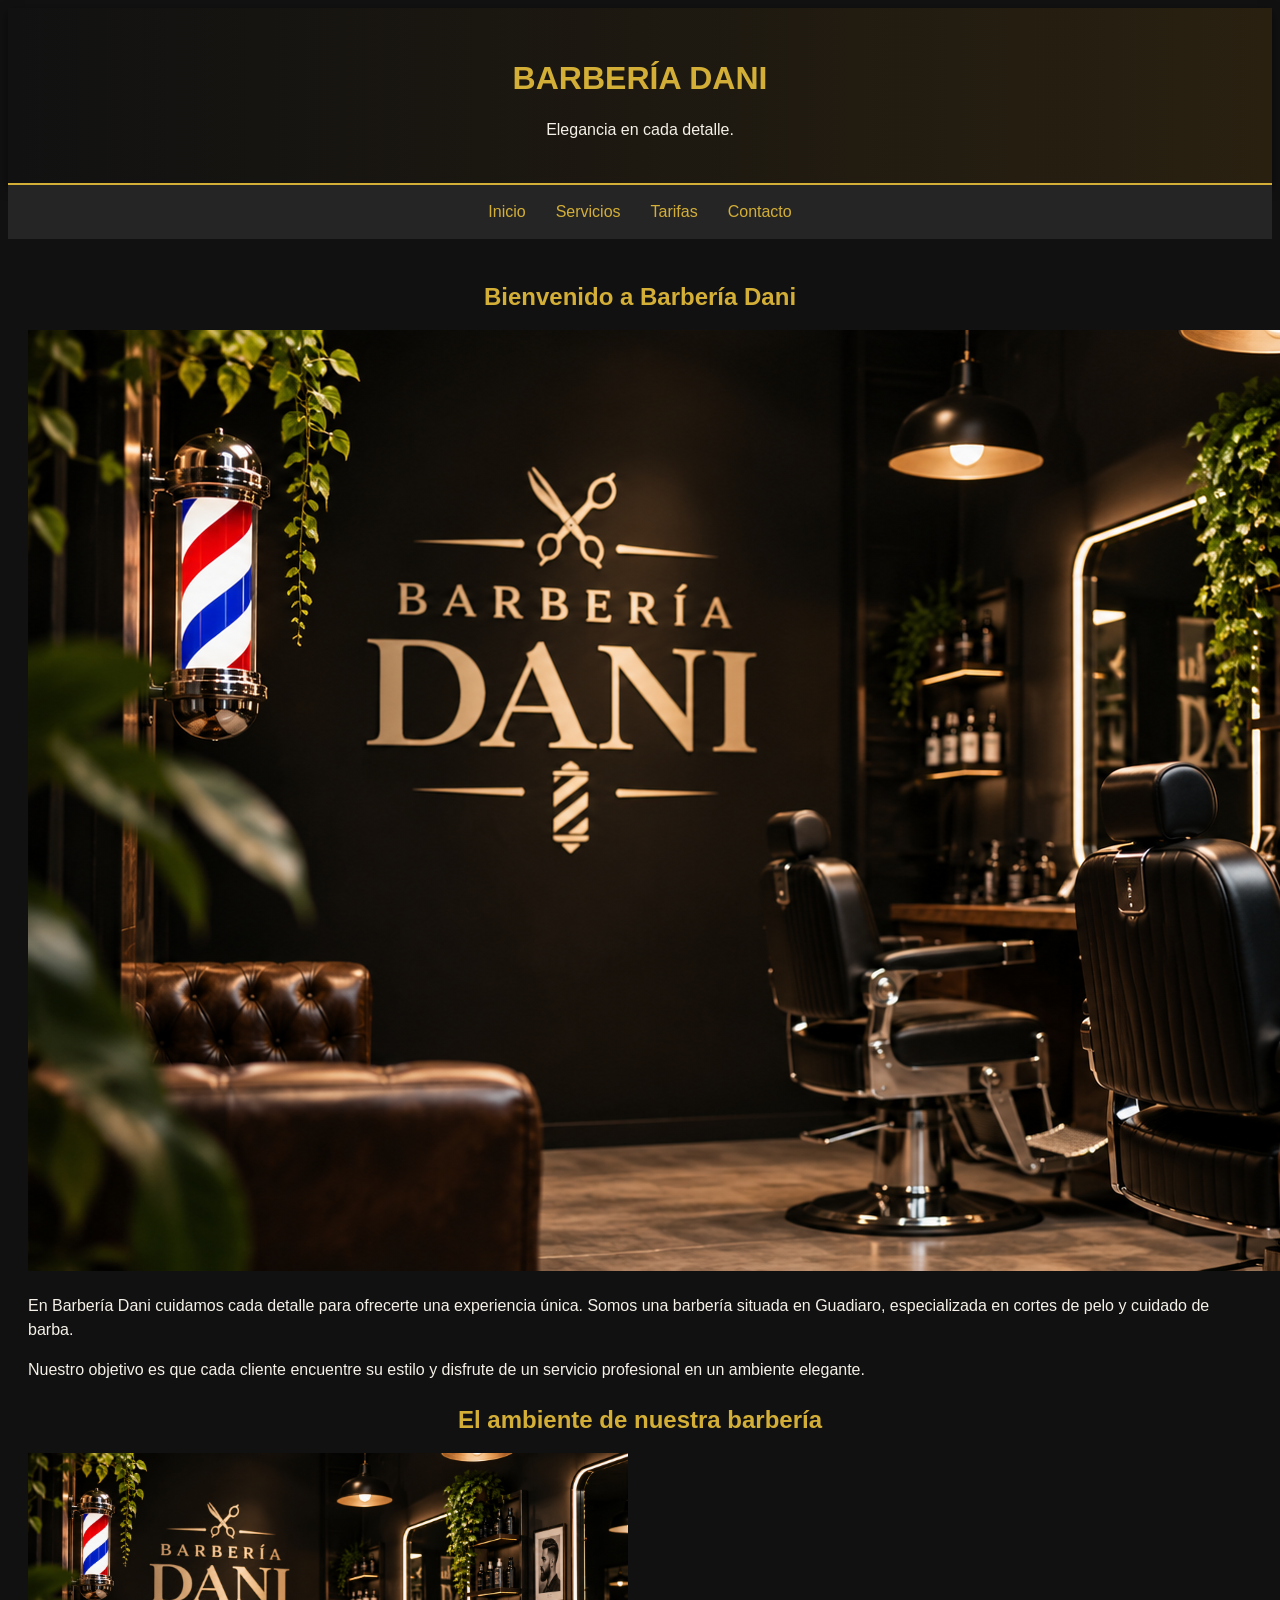
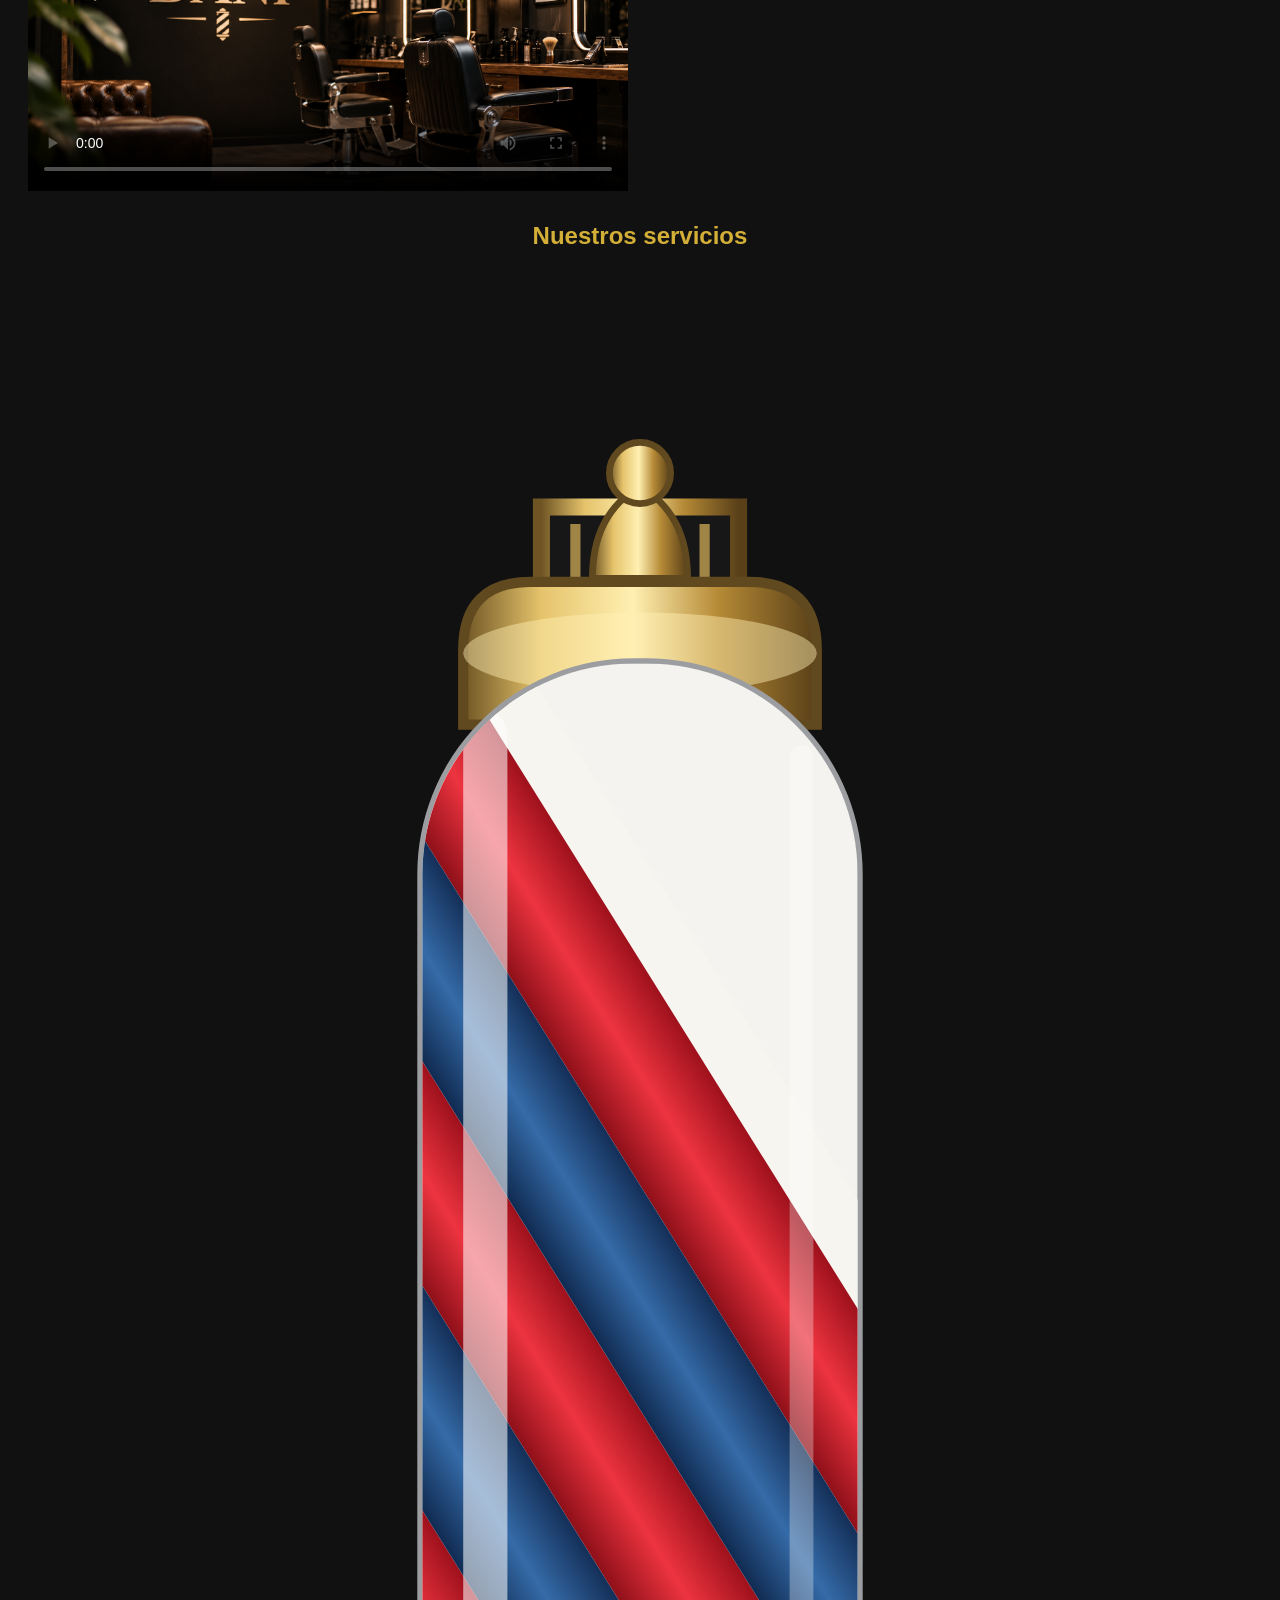
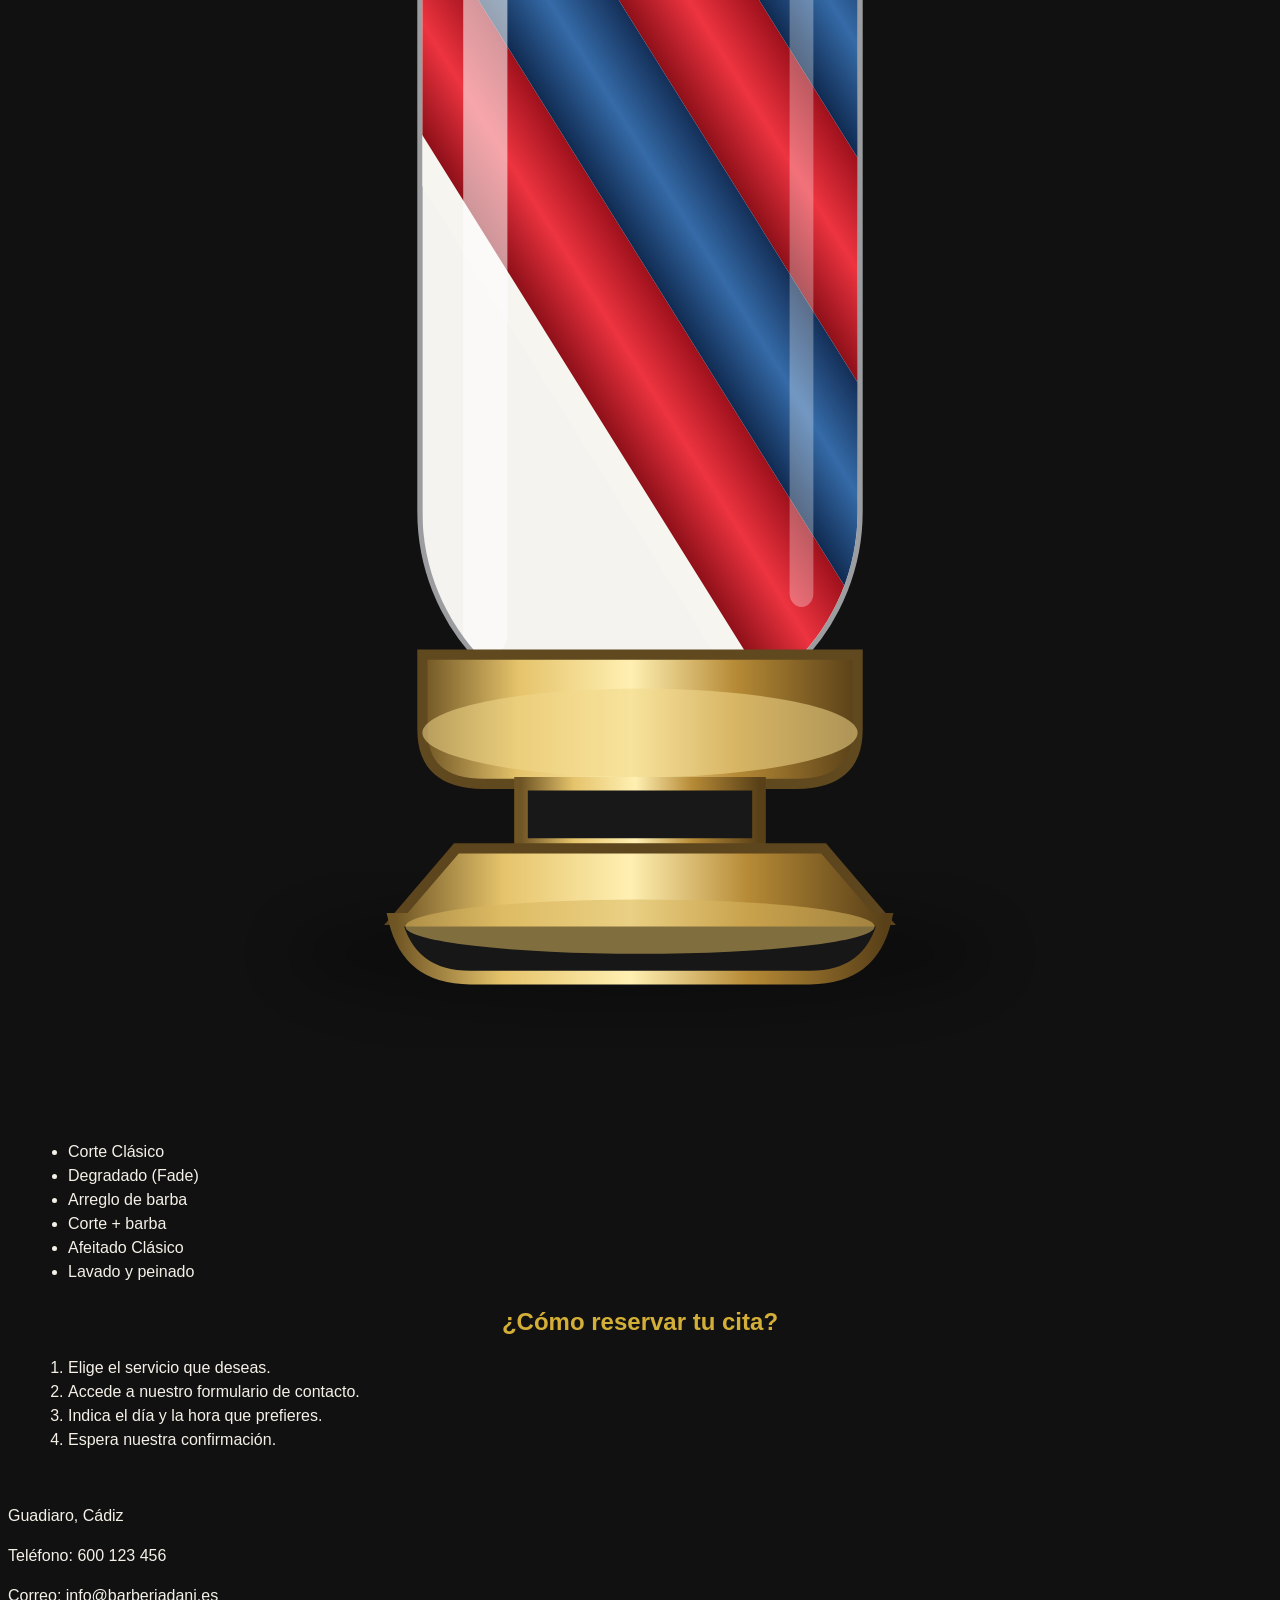
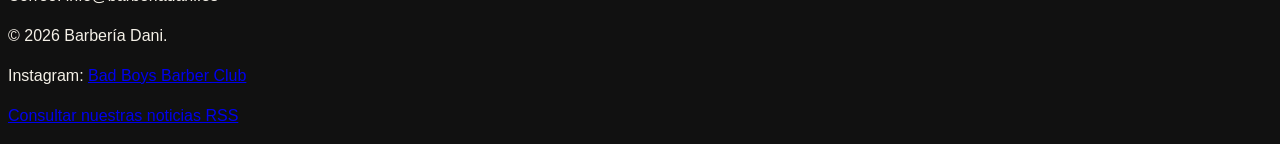
==== index.html @ a1381570 "Primer commit: estructura inicial de Barbería Dani" ====
<!DOCTYPE html>
<html lang="es">
<head>
    <meta charset="UTF-8">
    <meta name="description" content="Barbería Dani en Guadiaro. Cortes de pelo, degradados y cuidado de barba con un estilo elegante y profesional.">
    <meta name="viewport" content="width=device-width, initial-scale=1.0">
    <link rel="alternate" type="application/rss+xml" title="Noticias de Barbería Dani" href="noticias.xml">
    <link rel="icon" type="image/x-icon" href="iconos/favicon.ico">
    <link rel="stylesheet" href="css/estilos.css">
    <title>Barbería Dani | Elegancia en cada detalle</title>
</head>
<body>
    <header>
        <h1>BARBERÍA DANI</h1>
        <p>Elegancia en cada detalle.</p>
    </header>

    <nav>
    <ul>
        <li><a href="index.html">Inicio</a></li>
        <li><a href="servicios.html">Servicios</a></li>
        <li><a href="tarifas.html">Tarifas</a></li>
        <li><a href="contacto.html">Contacto</a></li>
    </ul>
</nav>

<main>

    <section>
        <h2>Bienvenido a Barbería Dani</h2>
        <img src="imagenes/Barberia-Dani.webp.webp" alt="Interior elegante de Barbería Dani en Guadiaro">

        <p>
            En Barbería Dani cuidamos cada detalle para ofrecerte
            una experiencia única. Somos una barbería situada en
            Guadiaro, especializada en cortes de pelo y cuidado de barba.
        </p>

        <p>
            Nuestro objetivo es que cada cliente encuentre su estilo
            y disfrute de un servicio profesional en un ambiente elegante.
        </p>
    </section>
    <section>
    <h2>El ambiente de nuestra barbería</h2>

    <video controls width="600" poster="imagenes/Barberia-Dani.webp.webp">
        <source src="videos/videopelado.mp4" type="video/mp4">
        Tu navegador no puede reproducir este vídeo.
    </video>
</section>

    <section>
        <h2>Nuestros servicios</h2>
        <img src="imagenes/poste-barberia.svg" alt="Poste clásico de barbería con franjas rojas, blancas y azules">
<ul>
    <li>Corte Clásico</li>
    <li>Degradado (Fade)</li>
    <li>Arreglo de barba</li>
    <li>Corte + barba</li>
    <li>Afeitado Clásico</li>
    <li>Lavado y peinado</li>
</ul>

    </section>
    
    <section>

    <h2>¿Cómo reservar tu cita?</h2>

    <ol>
        <li>Elige el servicio que deseas.</li>
        <li>Accede a nuestro formulario de contacto.</li>
        <li>Indica el día y la hora que prefieres.</li>
        <li>Espera nuestra confirmación.</li>
    </ol>

</section>

</main>
<footer>

   

    <p>Guadiaro, Cádiz</p>

    <p>Teléfono: 600 123 456</p>

    <p>Correo: info@barberiadani.es</p>

    <p>&copy; 2026 Barbería Dani.</p>

    <p>
    Instagram:
    <a href="https://www.instagram.com/badboysbarberclub/"
       target="_blank"
       rel="noopener">
       Bad Boys Barber Club
    </a>
</p>

    <p><a href="noticias.xml">Consultar nuestras noticias RSS</a></p>
</footer>
</body>
</html>
---- css/estilos.css ----
:root {
    --color-principal: #D4AF37;
    --color-fondo: #111111;
    --color-texto: #F5F1E8;
}

body {
    font-family: Arial, sans-serif;
    font-size: 16px;
    line-height: 1.5;
    color: var(--color-texto);
    background-color: var(--color-fondo);
    margin: 2;
}

h1, h2 {
    color: var(--color-principal);
    margin-bottom: 15px;
}

h1 {
    font-size: 32px;
    text-align: center;
}

h2 {
    text-align: center;
}

* {
    box-sizing: border-box;
}

header {
    background-color: #1C1C1C;
    padding: 25px;
    text-align: center;
    border-bottom: 2px solid #D4AF37;
    background-image: linear-gradient(90deg, #111111, #292010);
    box-shadow: 0 4px 10px rgba(0, 0, 0, 0.5);
}

nav {
    background-color: #252525;
    padding: 15px;
    text-align: center;
    position: sticky;
    top: 0;
}

nav ul {
    list-style: none;
    margin: 0;
    padding: 0;
    display: flex;
    justify-content: center;
}

nav a {
    color: var(--color-principal);
    text-decoration: none;
    transition: color 0.3s;
}

nav a:hover {
    color: #FFFFFF;
}

nav li {
    margin: 0 15px;
}

main {
    padding: 20px;
}

.servicios-grid {
    display: grid;
    grid-template-columns: repeat(3, 1fr);
    gap: 20px;
    
}

.tarjeta-servicio h3 {
    font-size: 20px;
     line-height: 1.5;
     text-align: center;
     
    
}

.tarjeta-servicio {
    background-color: #1C1C1C;
     padding: 20px;
}
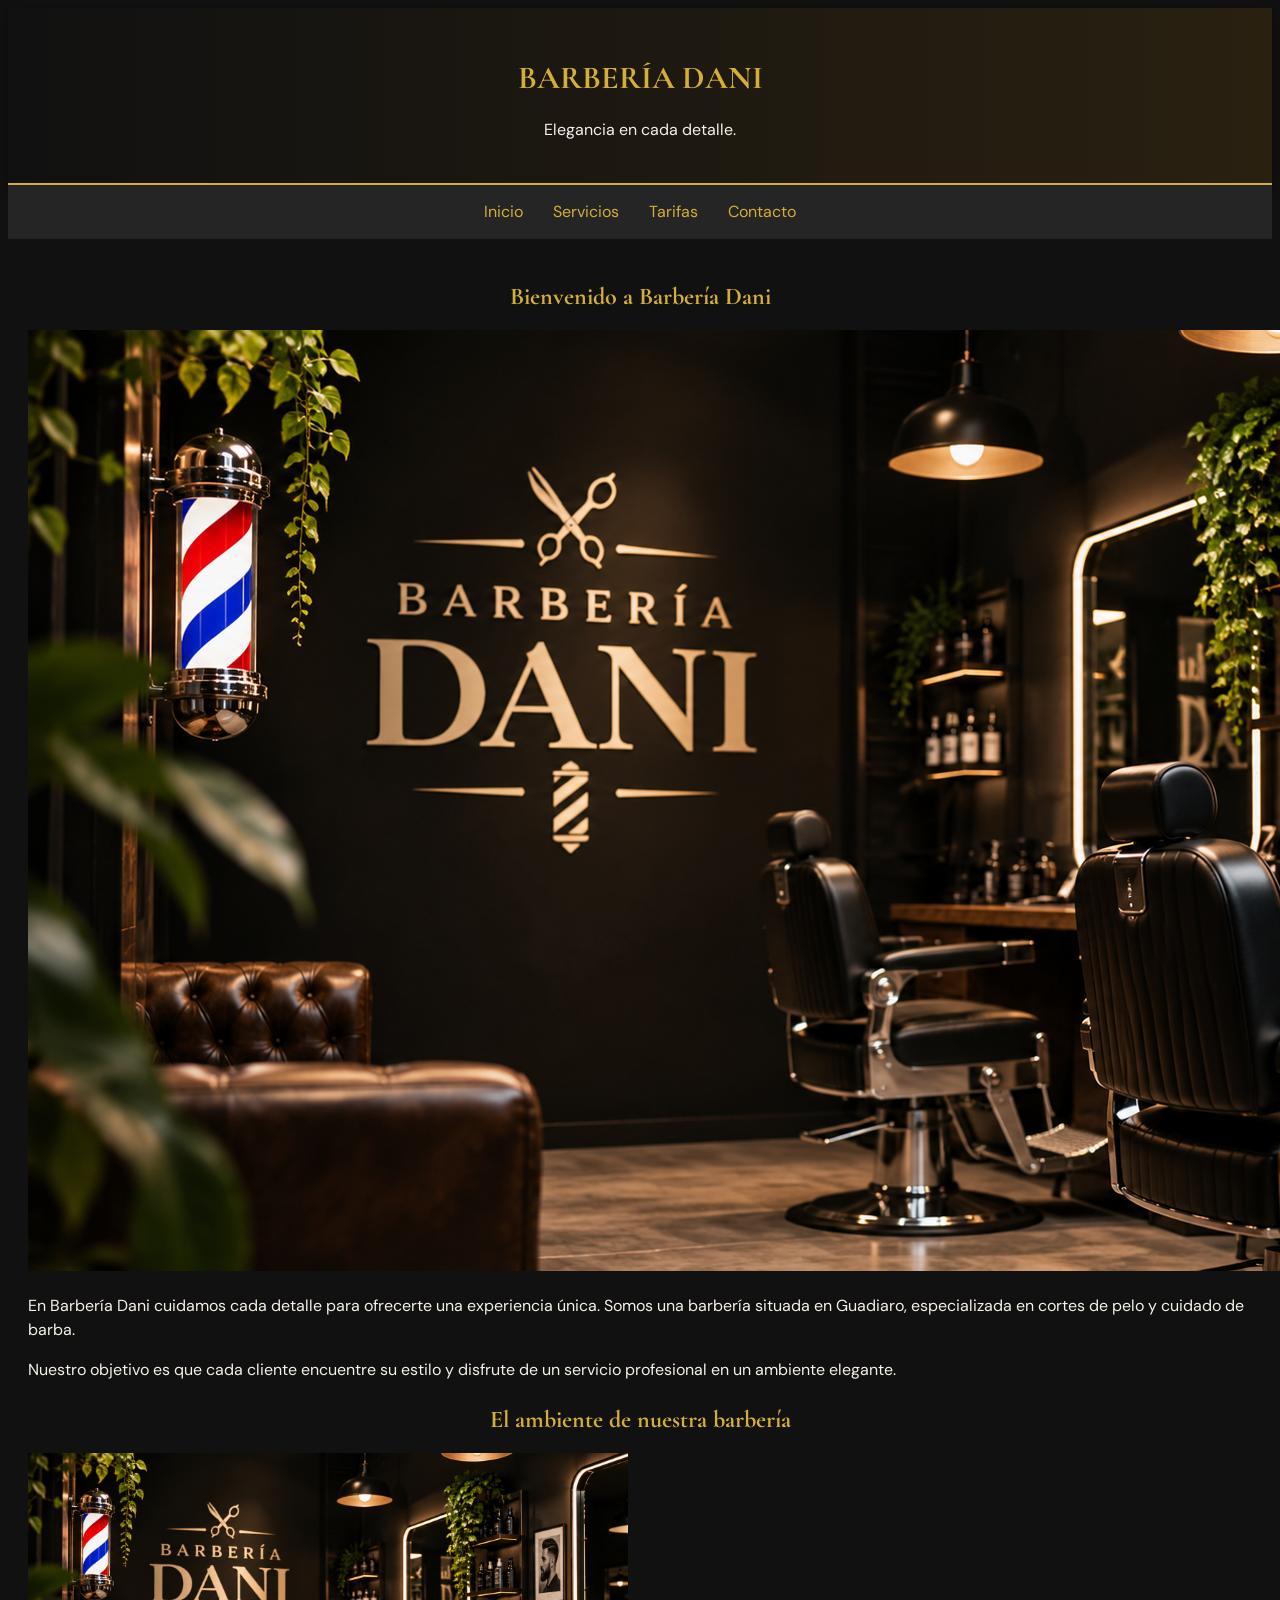
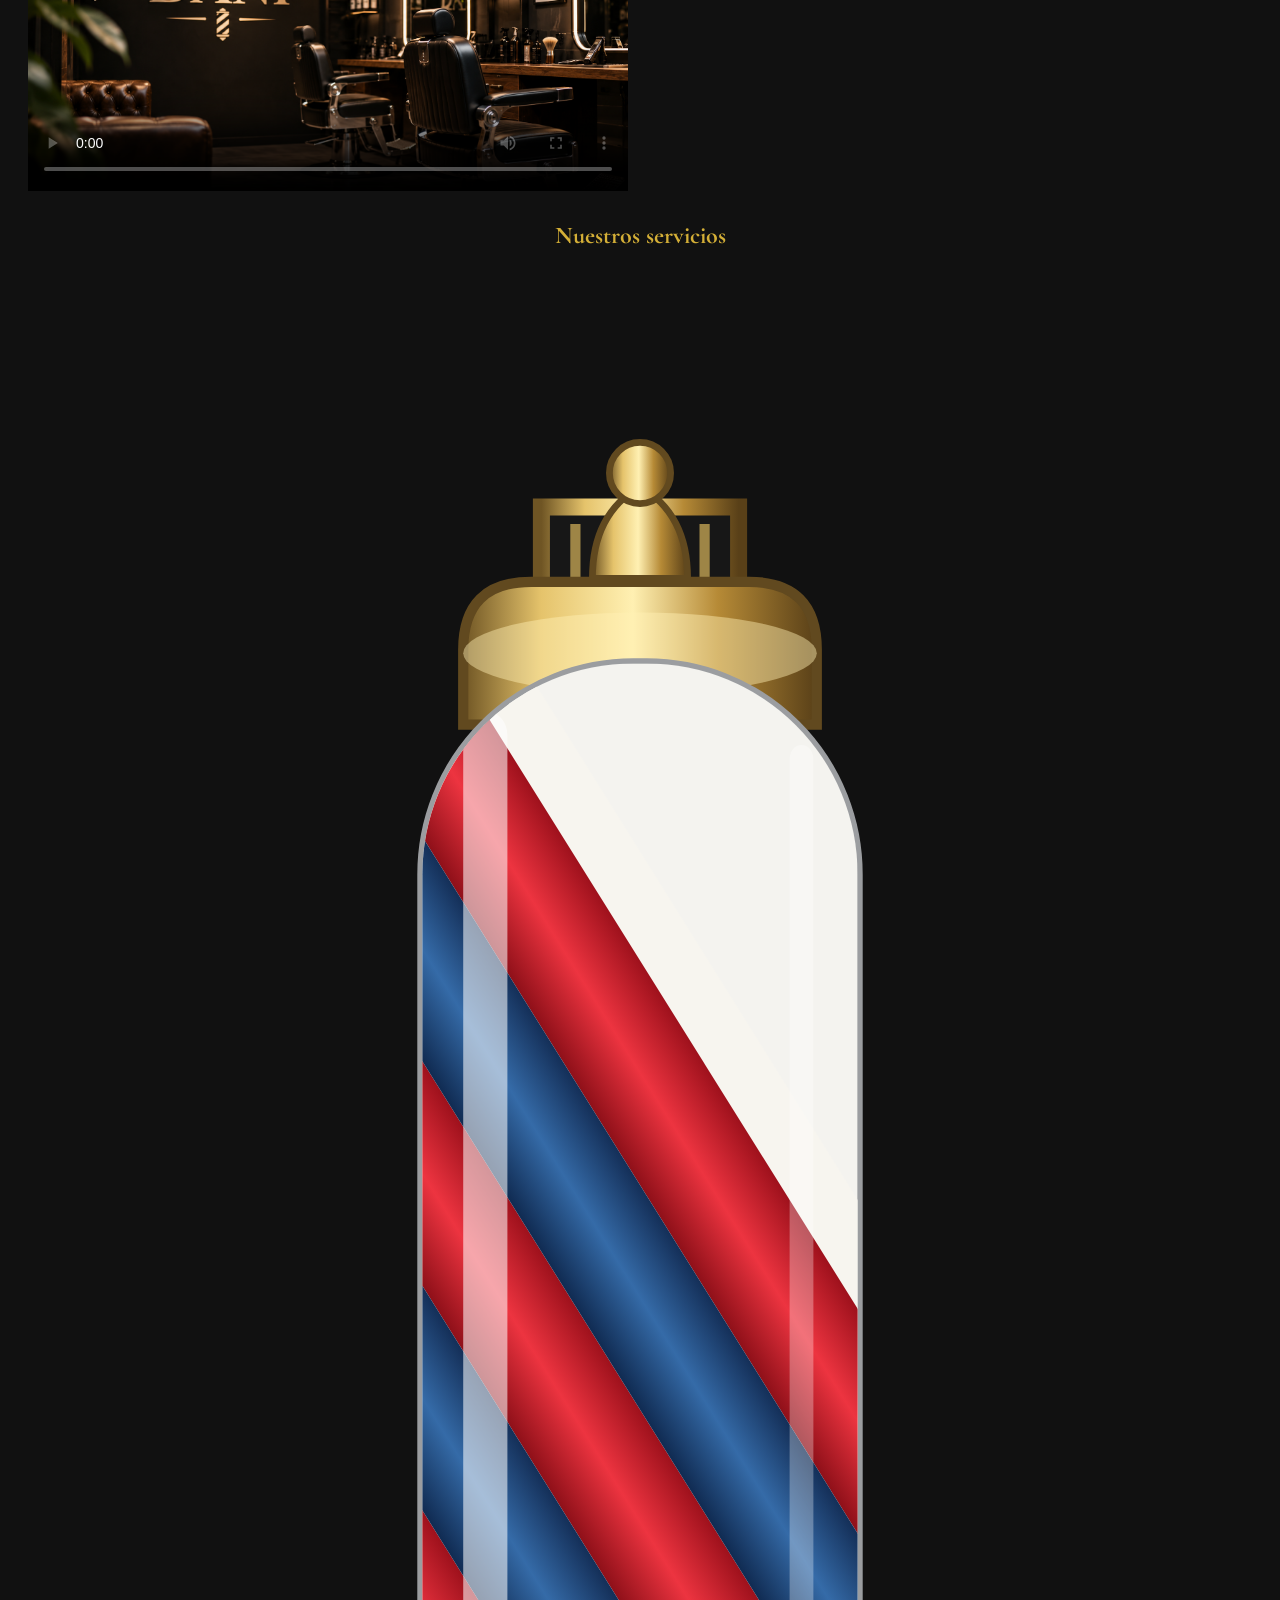
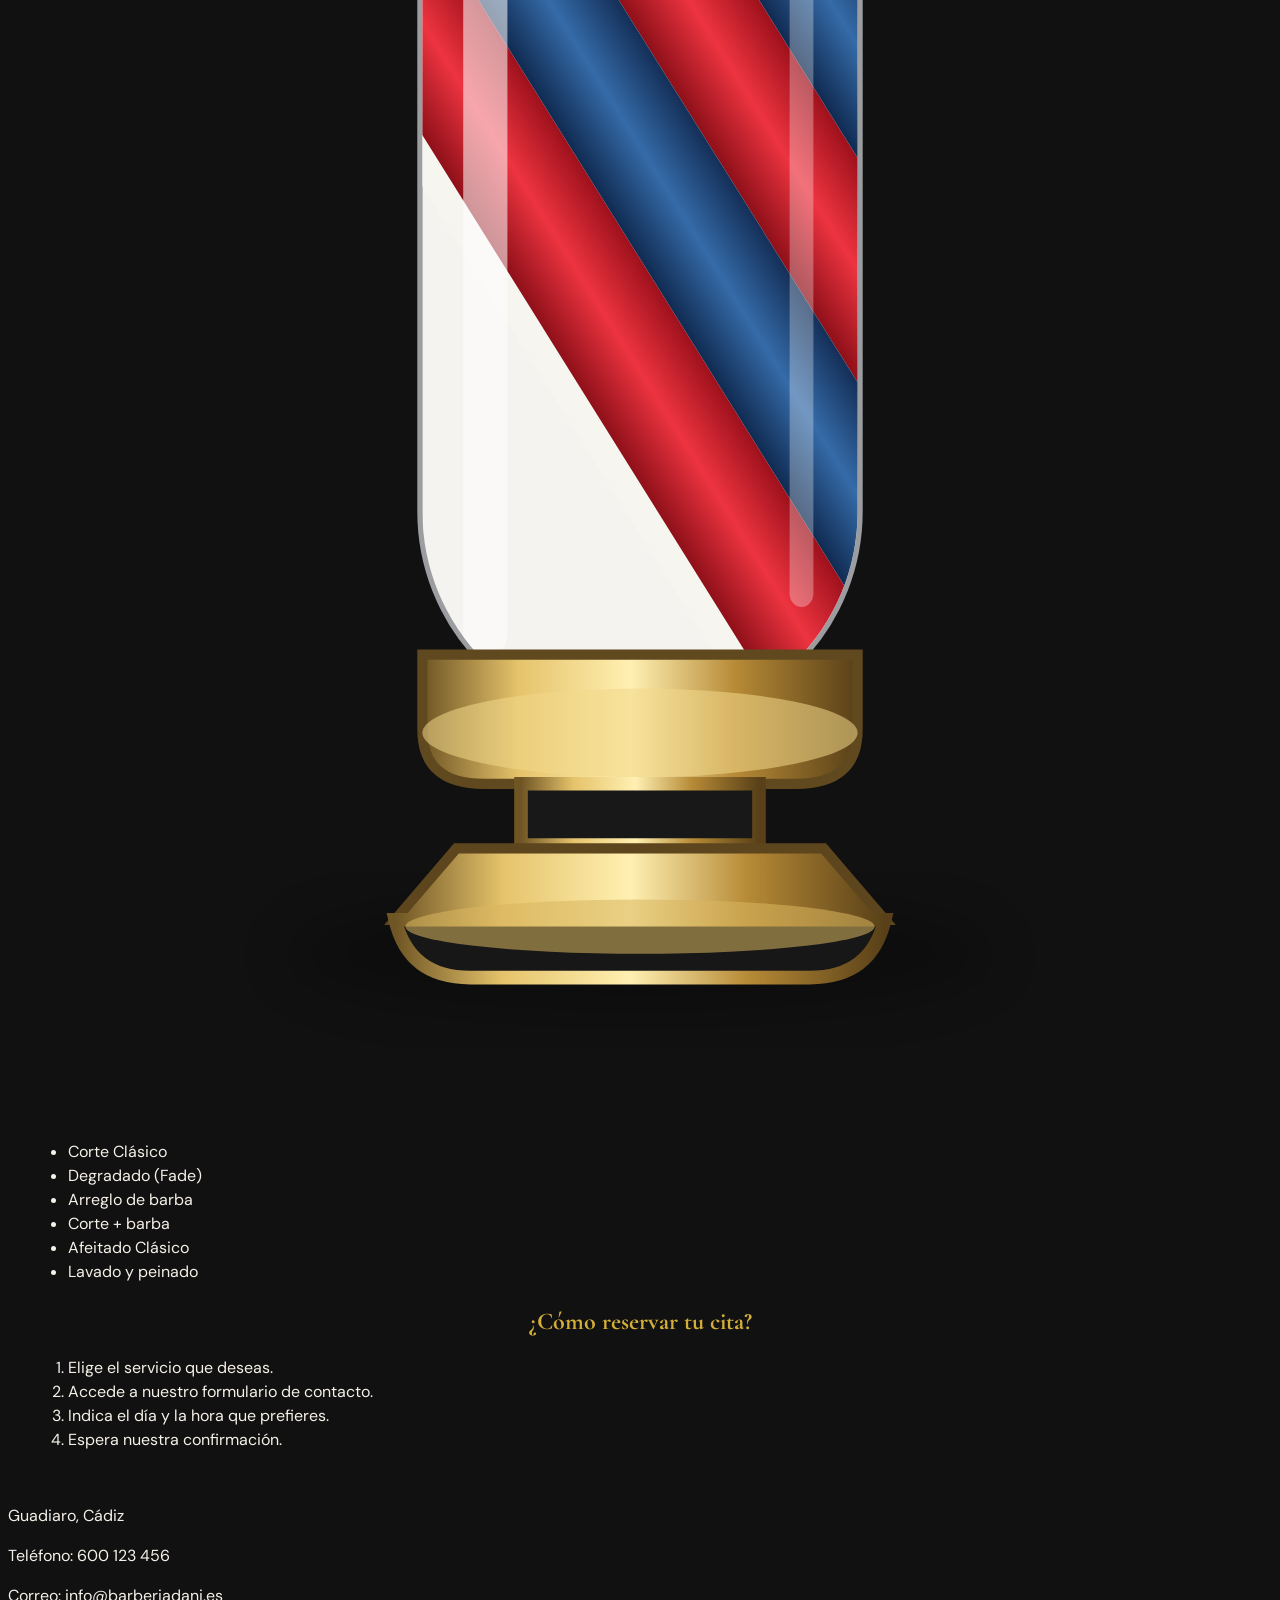
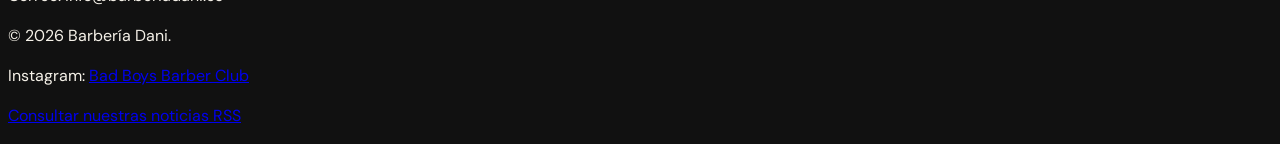
==== commit 192f6bd2: "Actualización de identidad tipográfica con Google Fonts" ====
--- a/index.html
+++ b/index.html
@@ -6,6 +6,10 @@
     <meta name="viewport" content="width=device-width, initial-scale=1.0">
     <link rel="alternate" type="application/rss+xml" title="Noticias de Barbería Dani" href="noticias.xml">
     <link rel="icon" type="image/x-icon" href="iconos/favicon.ico">
+    <link rel="preconnect" href="https://fonts.googleapis.com">
+<link rel="preconnect" href="https://fonts.gstatic.com" crossorigin>
+
+<link href="https://fonts.googleapis.com/css2?family=Cormorant+Garamond:ital,wght@0,300..700;1,300..700&family=DM+Sans:ital,opsz,wght@0,9..40,100..1000;1,9..40,100..1000&display=swap" rel="stylesheet">
     <link rel="stylesheet" href="css/estilos.css">
     <title>Barbería Dani | Elegancia en cada detalle</title>
 </head>
--- a/css/estilos.css
+++ b/css/estilos.css
@@ -6,7 +6,7 @@
 }
 
 body {
-    font-family: Arial, sans-serif;
+    font-family: "DM Sans", sans-serif;
     font-size: 16px;
     line-height: 1.5;
     color: var(--color-texto);
@@ -17,6 +17,7 @@
 h1, h2 {
     color: var(--color-principal);
     margin-bottom: 15px;
+    font-family: "Cormorant Garamond", serif;
 }
 
 h1 {
@@ -86,6 +87,7 @@
     font-size: 20px;
      line-height: 1.5;
      text-align: center;
+     font-family: "Cormorant Garamond", serif;
      
     
 }
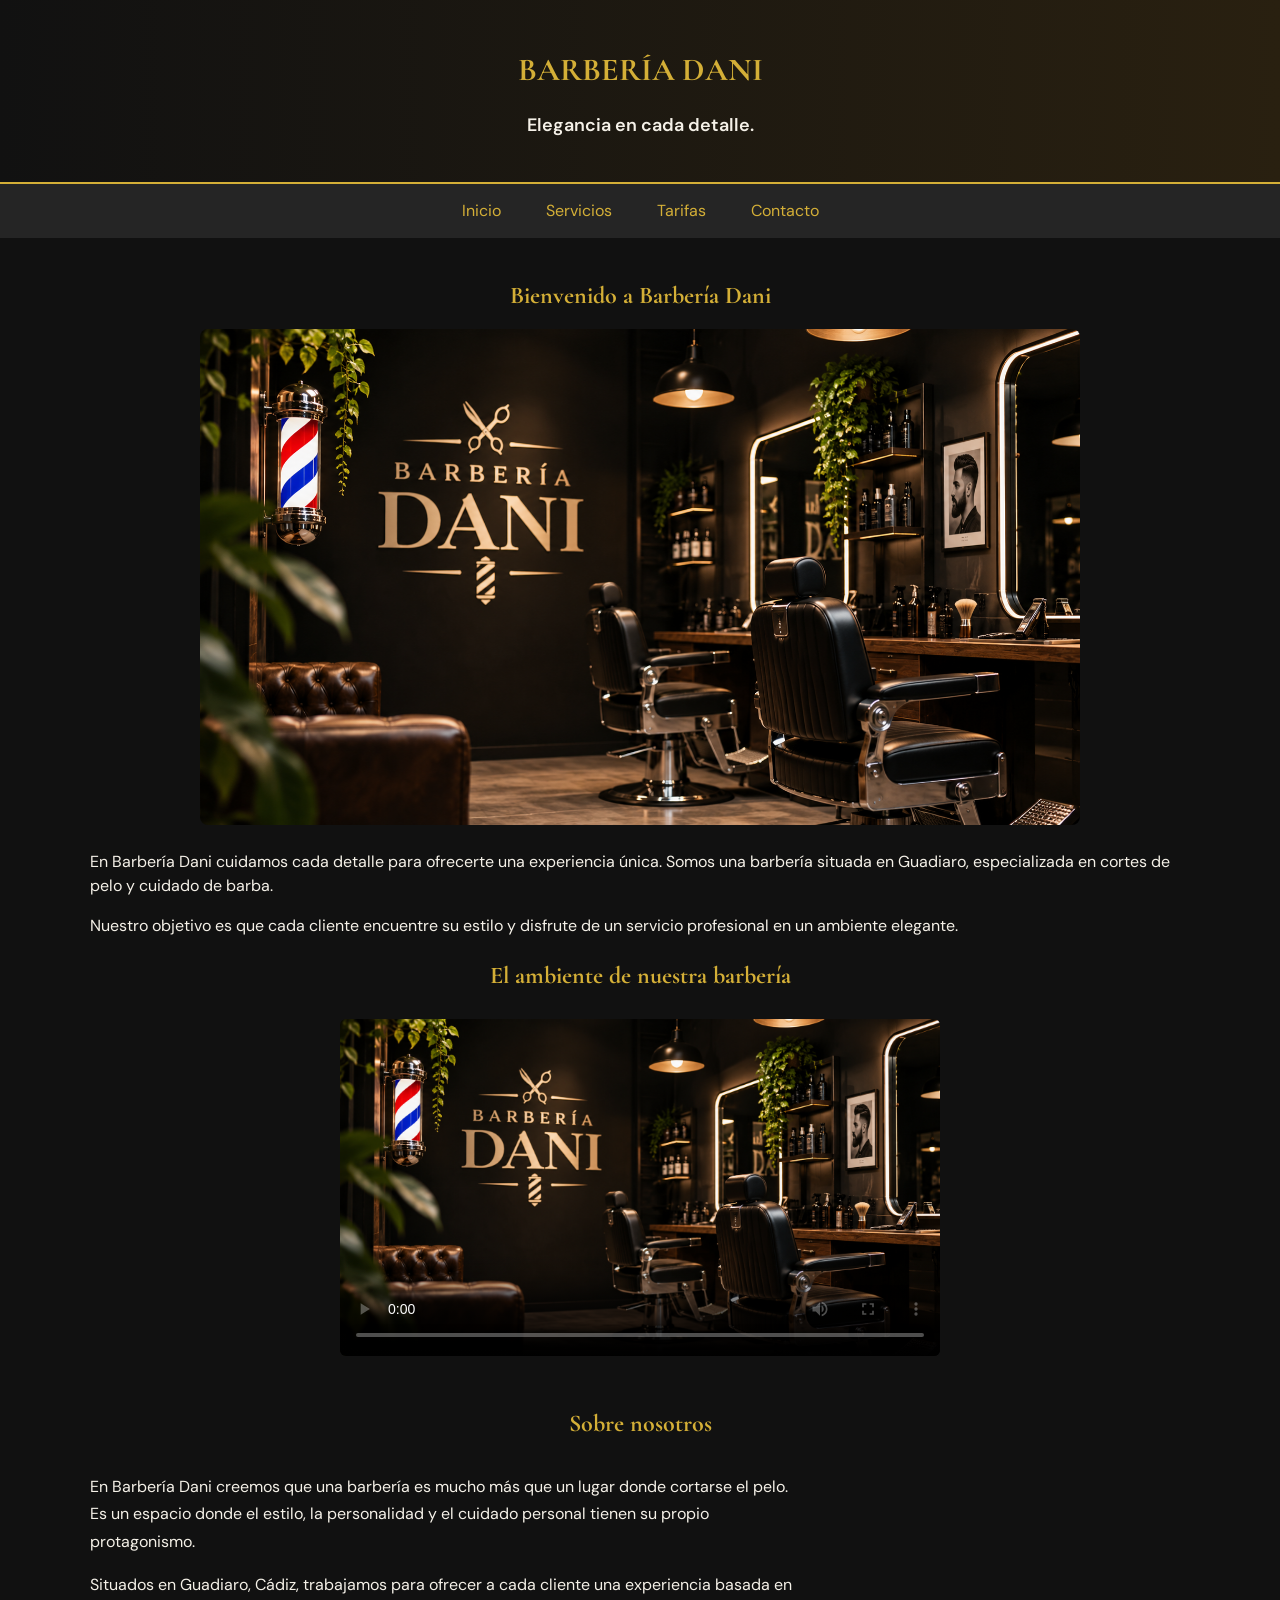
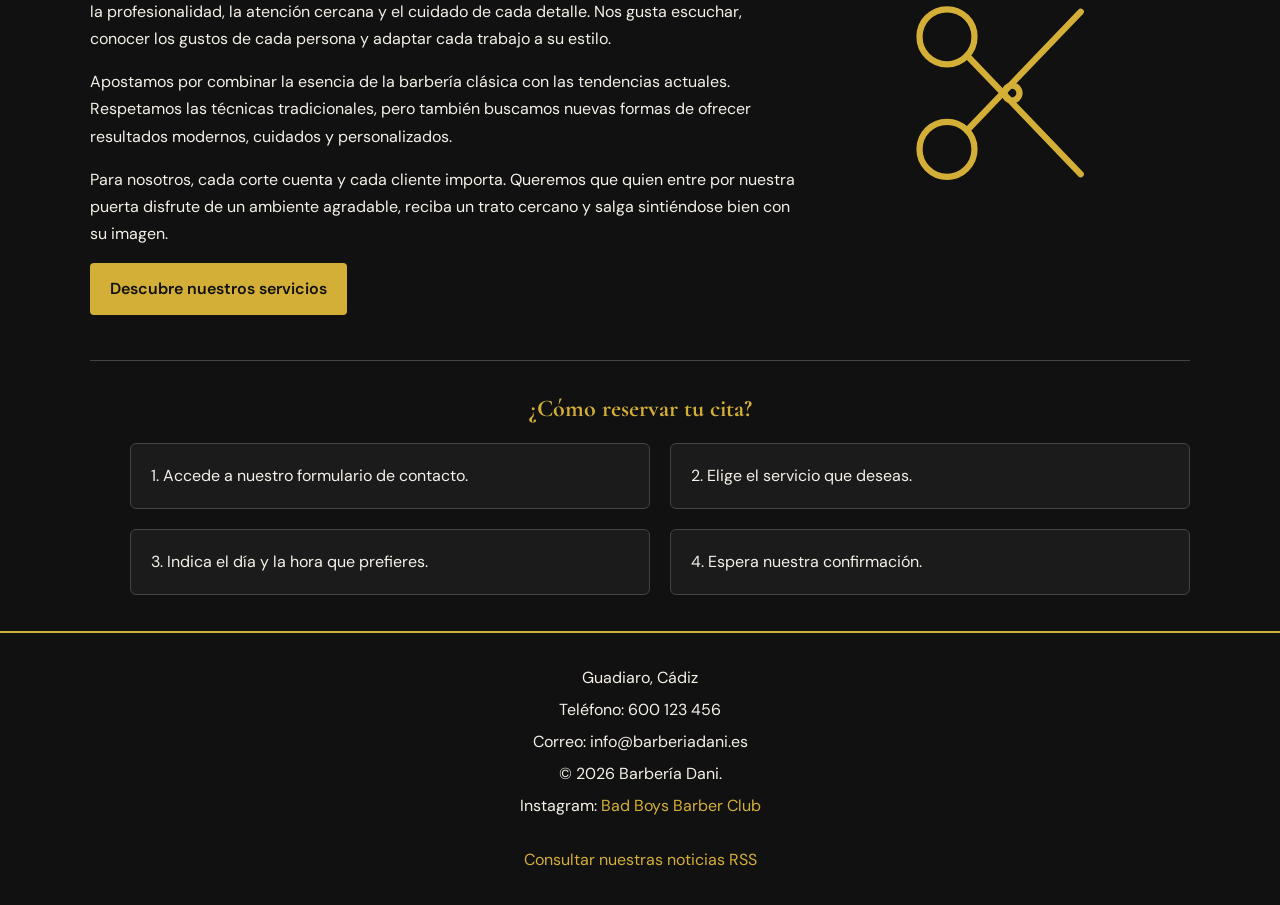
==== commit f68c4ab5: "Añadida página de confirmación y mejoras de diseño" ====
--- a/index.html
+++ b/index.html
@@ -32,7 +32,7 @@
 
     <section>
         <h2>Bienvenido a Barbería Dani</h2>
-        <img src="imagenes/Barberia-Dani.webp.webp" alt="Interior elegante de Barbería Dani en Guadiaro">
+        <img class="imagen-principal" src="imagenes/Barberia-Dani.webp.webp" alt="Interior elegante de Barbería Dani en Guadiaro">
 
         <p>
             En Barbería Dani cuidamos cada detalle para ofrecerte
@@ -54,29 +54,59 @@
     </video>
 </section>
 
-    <section>
-        <h2>Nuestros servicios</h2>
-        <img src="imagenes/poste-barberia.svg" alt="Poste clásico de barbería con franjas rojas, blancas y azules">
-<ul>
-    <li>Corte Clásico</li>
-    <li>Degradado (Fade)</li>
-    <li>Arreglo de barba</li>
-    <li>Corte + barba</li>
-    <li>Afeitado Clásico</li>
-    <li>Lavado y peinado</li>
-</ul>
+  <section class="seccion-sobre-nosotros">
+    <h2>Sobre nosotros</h2>
 
-    </section>
-    
+    <div class="sobre-nosotros">
+
+    <div> 
+    <p>
+        En Barbería Dani creemos que una barbería es mucho más
+        que un lugar donde cortarse el pelo. Es un espacio donde
+        el estilo, la personalidad y el cuidado personal tienen
+        su propio protagonismo.
+    </p>
+
+    <p>
+        Situados en Guadiaro, Cádiz, trabajamos para ofrecer
+        a cada cliente una experiencia basada en la profesionalidad,
+        la atención cercana y el cuidado de cada detalle.
+        Nos gusta escuchar, conocer los gustos de cada persona
+        y adaptar cada trabajo a su estilo.
+    </p>
+
+    <p>
+        Apostamos por combinar la esencia de la barbería clásica
+        con las tendencias actuales. Respetamos las técnicas
+        tradicionales, pero también buscamos nuevas formas de
+        ofrecer resultados modernos, cuidados y personalizados.
+    </p>
+
+    <p>
+        Para nosotros, cada corte cuenta y cada cliente importa.
+        Queremos que quien entre por nuestra puerta disfrute
+        de un ambiente agradable, reciba un trato cercano y
+        salga sintiéndose bien con su imagen.
+    </p>
+
+    <p>
+        <a class="boton-servicios" href="servicios.html">Descubre nuestros servicios</a>
+    </p>
+    </div>
+    <img src="imagenes/tijeras.svg"
+         alt="Tijeras de barbería">
+    </div>
+</section>
+        
     <section>
 
     <h2>¿Cómo reservar tu cita?</h2>
 
-    <ol>
-        <li>Elige el servicio que deseas.</li>
-        <li>Accede a nuestro formulario de contacto.</li>
-        <li>Indica el día y la hora que prefieres.</li>
-        <li>Espera nuestra confirmación.</li>
+    <ol class="pasos-reserva">
+        <li class="paso-reserva">Accede a nuestro formulario de contacto.</li>
+        <li class="paso-reserva">Elige el servicio que deseas.</li>
+        <li class="paso-reserva">Indica el día y la hora que prefieres.</li>
+        <li class="paso-reserva">Espera nuestra confirmación.</li>
     </ol>
 
 </section>
--- a/css/estilos.css
+++ b/css/estilos.css
@@ -1,8 +1,11 @@
-
 :root {
     --color-principal: #D4AF37;
     --color-fondo: #111111;
     --color-texto: #F5F1E8;
+}
+
+* {
+    box-sizing: border-box;
 }
 
 body {
@@ -11,7 +14,7 @@
     line-height: 1.5;
     color: var(--color-texto);
     background-color: var(--color-fondo);
-    margin: 2;
+    margin: 0;
 }
 
 h1, h2 {
@@ -29,18 +32,36 @@
     text-align: center;
 }
 
-* {
-    box-sizing: border-box;
-}
+main {
+    padding: 20px;
+}
+
+main section {
+    max-width: 1100px;
+    margin: 0 auto;
+}
+
+
+
 
 header {
     background-color: #1C1C1C;
     padding: 25px;
     text-align: center;
-    border-bottom: 2px solid #D4AF37;
+    border-bottom: 2px solid var(--color-principal);
     background-image: linear-gradient(90deg, #111111, #292010);
     box-shadow: 0 4px 10px rgba(0, 0, 0, 0.5);
-}
+    animation: aparecer 0.8s ease-out;
+}
+
+header p {
+    font-size: 18px;
+    font-weight: 600;
+    color: var(--color-texto);
+}
+
+
+
 
 nav {
     background-color: #252525;
@@ -48,6 +69,7 @@
     text-align: center;
     position: sticky;
     top: 0;
+    z-index: 10;
 }
 
 nav ul {
@@ -56,6 +78,11 @@
     padding: 0;
     display: flex;
     justify-content: center;
+    gap: 25px;
+}
+
+nav li {
+    margin: 0 10px;
 }
 
 nav a {
@@ -68,32 +95,488 @@
     color: #FFFFFF;
 }
 
-nav li {
-    margin: 0 15px;
-}
-
-main {
-    padding: 20px;
-}
+nav a:focus {
+    outline: 2px solid var(--color-principal);
+    outline-offset: 2px;
+}
+
+
+
 
 .servicios-grid {
     display: grid;
     grid-template-columns: repeat(3, 1fr);
     gap: 20px;
-    
+    margin-top: 30px;
+}
+
+.tarjeta-servicio {
+    background-color: rgba(28, 28, 28, 0.9);
+    padding: 20px;
+    border-radius: 6px;
+    box-shadow: 0 4px 12px rgba(0, 0, 0, 0.15);
+    transition: transform 0.2s ease, background-color 0.2s ease;
+    animation: entrada-tarjeta 0.8s ease-out;
 }
 
 .tarjeta-servicio h3 {
     font-size: 20px;
-     line-height: 1.5;
-     text-align: center;
-     font-family: "Cormorant Garamond", serif;
-     
-    
-}
-
-.tarjeta-servicio {
+    line-height: 1.5;
+    text-align: center;
+    font-family: "Cormorant Garamond", serif;
+    color: var(--color-principal);
+    border-bottom: 1px solid #444444;
+    padding-bottom: 10px;
+    margin-bottom: 20px;
+}
+
+.tarjeta-servicio p {
+    text-align: center;
+}
+
+.tarjeta-servicio:hover {
+    transform: translateY(-4px);
+    background-color: #252525;
+}
+
+
+
+
+.imagen-principal {
+    width: 80%;
+    display: block;
+    margin: 10px auto 25px;
+    border-radius: 8px;
+}
+
+video {
+    width: 80%;
+    max-width: 600px;
+    display: block;
+    margin: 25px auto;
+    border-radius: 6px;
+}
+
+iframe {
+    width: 100%;
+    max-width: 560px;
+    display: block;
+    margin: 25px auto;
+}
+
+
+
+
+.seccion-sobre-nosotros {
+    margin-top: 50px;
+}
+
+.sobre-nosotros {
+    display: grid;
+    grid-template-columns: 2fr 1fr;
+    gap: 30px;
+    align-items: center;
+    border-bottom: 1px solid #444444;
+    padding-bottom: 30px;
+    margin-bottom: 30px;
+}
+
+.sobre-nosotros img {
+    width: 100%;
+    display: block;
+    max-width: 250px;
+    margin: 0 auto;
+}
+
+.sobre-nosotros p {
+    margin-bottom: 15px;
+    line-height: 1.7;
+}
+
+.boton-servicios {
+    display: inline-block;
+    background-color: var(--color-principal);
+    color: #111111;
+    padding: 12px 20px;
+    text-decoration: none;
+    font-weight: 600;
+    border-radius: 4px;
+    transition: background-color 0.3s;
+}
+
+.boton-servicios:hover {
+    background-color: #B8962E;
+}
+
+
+
+
+.pasos-reserva {
+    display: grid;
+    grid-template-columns: repeat(2, 1fr);
+    gap: 20px;
+    list-style-position: inside;
+}
+
+.paso-reserva {
+    background-color: rgba(28, 28, 28, 0.9);
+    padding: 20px;
+    border-radius: 6px;
+    border: 1px solid #444444;
+    transition: transform 0.2s ease, background-color 0.2s ease;
+}
+
+.paso-reserva:hover {
+    transform: translateY(-4px);
+    background-color: #252525;
+}
+
+
+
+
+.tabla-tarifas {
+    position: relative;
+    width: 70%;
+    margin: 0 auto;
+    padding: 25px;
     background-color: #1C1C1C;
-     padding: 20px;
-}
-
+    border-radius: 6px;
+    box-shadow: 0 4px 12px rgba(0, 0, 0, 0.3);
+}
+
+.tabla-tarifas table {
+    width: 100%;
+    border-collapse: collapse;
+}
+
+.tabla-tarifas th,
+.tabla-tarifas td {
+    padding: 12px 20px;
+    text-align: left;
+}
+
+.tabla-tarifas th {
+    color: var(--color-principal);
+    border-bottom: 2px solid var(--color-principal);
+}
+
+.tabla-tarifas td {
+    border-bottom: 1px solid #444444;
+}
+
+.tabla-tarifas caption {
+    color: var(--color-principal);
+    font-family: "Cormorant Garamond", serif;
+    font-size: 22px;
+    font-weight: bold;
+    padding-bottom: 15px;
+}
+
+.servicio-destacado {
+    background-color: rgba(212, 175, 55, 0.12);
+    color: var(--color-principal);
+    font-weight: bold;
+}
+
+/* Etiqueta destacada con posicionamiento absoluto */
+
+.servicio-destacado td:first-child {
+    position: relative;
+    padding-right: 140px;
+}
+
+.etiqueta-popular {
+    position: absolute;
+    top: 50%;
+    right: 8px;
+    transform: translateY(-50%);
+    background-color: var(--color-principal);
+    color: #111111;
+    padding: 4px 8px;
+    font-size: 11px;
+    font-weight: bold;
+    border: 1px dashed #111111;
+}
+
+
+
+
+form {
+    width: 80%;
+    max-width: 800px;
+    margin: 25px auto;
+    padding: 25px;
+    background-color: #1C1C1C;
+    border-radius: 6px;
+    box-shadow: 0 4px 12px rgba(0, 0, 0, 0.3);
+}
+
+input[type="text"],
+input[type="email"],
+input[type="tel"],
+textarea,
+select {
+    width: 100%;
+    padding: 12px;
+    margin-bottom: 10px;
+    background-color: #252525;
+    color: var(--color-texto);
+    border: 1px solid #555555;
+    border-radius: 4px;
+    font-family: "DM Sans", sans-serif;
+    font-size: 16px;
+}
+
+form fieldset {
+    border: 1px solid #555555;
+    padding: 20px;
+    margin-bottom: 20px;
+}
+
+form fieldset:first-of-type label {
+    display: block;
+    margin-bottom: 6px;
+}
+
+form legend {
+    color: var(--color-principal);
+    font-family: "Cormorant Garamond", serif;
+    font-size: 20px;
+    font-weight: bold;
+}
+
+form label {
+    font-weight: 600;
+    color: var(--color-texto);
+}
+
+form button {
+    background-color: var(--color-principal);
+    color: #111111;
+    font-size: 16px;
+    padding: 12px 25px;
+    border: none;
+    border-radius: 4px;
+    margin-top: 15px;
+    margin-left: 15px;
+    font-family: "DM Sans", sans-serif;
+    font-weight: bold;
+    transition: background-color 0.3s, transform 0.3s;
+}
+
+form button:hover {
+    background-color: #B8962E;
+    transform: translateY(-2px);
+}
+
+
+
+
+a:focus,
+button:focus,
+input:focus,
+textarea:focus,
+select:focus {
+    outline: 2px solid var(--color-principal);
+    outline-offset: 2px;
+}
+
+
+
+
+footer {
+    background-color: var(--color-fondo);
+    padding: 25px;
+    text-align: center;
+    border-top: 2px solid var(--color-principal);
+}
+
+footer a {
+    color: var(--color-principal);
+    text-decoration: none;
+    transition: color 0.3s;
+}
+
+footer a:hover {
+    color: var(--color-texto);
+}
+
+footer p {
+    margin: 8px 0;
+}
+
+footer p:last-child {
+    margin-top: 30px;
+}
+
+
+
+
+@keyframes aparecer {
+    from {
+        opacity: 0;
+        transform: translateY(12px);
+    }
+
+    to {
+        opacity: 1;
+        transform: translateY(0);
+    }
+}
+
+@keyframes entrada-tarjeta {
+    from {
+        opacity: 0;
+        transform: translateY(20px);
+    }
+
+    to {
+        opacity: 1;
+        transform: translateY(0);
+    }
+}
+
+
+
+
+@media (max-width: 600px) {
+
+    main {
+        padding: 15px;
+    }
+
+    header {
+        padding: 20px 15px;
+    }
+
+    h1 {
+        font-size: 28px;
+    }
+
+    nav ul {
+        flex-direction: column;
+        gap: 12px;
+    }
+
+    nav li {
+        margin: 0;
+    }
+
+    .servicios-grid {
+        grid-template-columns: 1fr;
+    }
+
+    .imagen-principal {
+        width: 100%;
+    }
+
+    video {
+        width: 100%;
+    }
+
+    iframe {
+        width: 100%;
+    }
+
+    .tabla-tarifas {
+        width: 100%;
+        padding: 12px;
+    }
+
+    .tabla-tarifas th,
+    .tabla-tarifas td {
+        padding: 10px 8px;
+    }
+
+    .servicio-destacado td:first-child {
+        padding-right: 8px;
+    }
+
+    .etiqueta-popular {
+        position: static;
+        display: inline-block;
+        transform: none;
+        margin-left: 5px;
+        font-size: 9px;
+        padding: 3px 5px;
+    }
+
+    form {
+        width: 100%;
+        padding: 15px;
+    }
+
+    form fieldset {
+        padding: 12px;
+    }
+
+    .sobre-nosotros {
+        grid-template-columns: 1fr;
+    }
+
+    .pasos-reserva {
+        grid-template-columns: 1fr;
+    }
+}
+
+
+
+.confirmacion {
+    max-width: 700px;
+    margin: 60px auto;
+    padding: 40px;
+    text-align: center;
+    background-color: #1C1C1C;
+    border: 1px solid var(--color-principal);
+    border-radius: 8px;
+    box-shadow: 0 4px 12px rgba(0, 0, 0, 0.3);
+}
+
+.confirmacion h2 {
+    font-size: 30px;
+}
+
+.confirmacion h3 {
+    color: var(--color-principal);
+    font-family: "Cormorant Garamond", serif;
+    font-size: 24px;
+}
+
+.icono-confirmacion {
+    color: var(--color-principal);
+    font-size: 55px;
+    font-weight: bold;
+    margin: 15px;
+}
+
+.confirmacion .boton-servicios {
+    margin-top: 20px;
+}
+
+@media (max-width: 600px) {
+    .confirmacion {
+        margin: 30px auto;
+        padding: 25px 15px;
+    }
+}
+
+
+
+
+
+@media (prefers-reduced-motion: reduce) {
+
+    header,
+    .tarjeta-servicio {
+        animation: none;
+    }
+
+    nav a,
+    footer a,
+    form button,
+    .boton-servicios,
+    .tarjeta-servicio,
+    .paso-reserva {
+        transition: none;
+    }
+}
